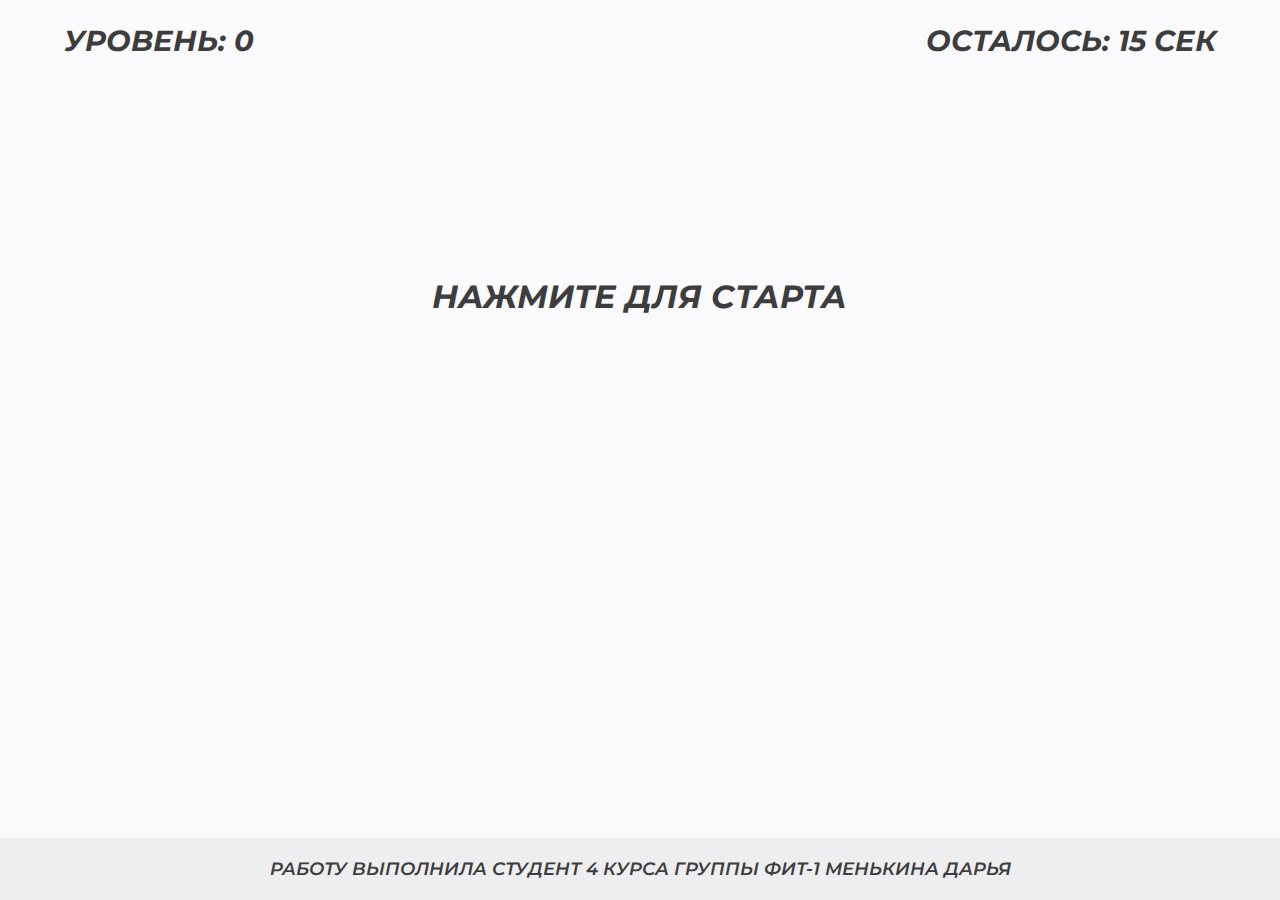
==== game.html @ 95ed6e05 "Add files via upload" ====
<!DOCTYPE html>
<html lang="ru">
<head>
	<meta charset="UTF-8">
	<meta name="viewport" content="width=device-width, initial-scale=1">
	<title>Цветные квадраты</title>
	<link rel="stylesheet" href="styles/normalize.css">
	<link rel="stylesheet" href="styles/style.css">
	<link href="https://fonts.googleapis.com/css2?family=Montserrat:ital,wght@0,400;0,600;0,700;0,800;1,400;1,600;1,700;1,800&display=swap" rel="stylesheet"> 
</head>

<body>
	<header class = "game-header">
		<h1 class = "level"> УРОВЕНЬ: 0 </h1>
		<h1 class = "timer"> ОСТАЛОСЬ: 15 СЕК </h1>
	</header>
	
	<main class = "playing-field">
		<ul class = "list-of-squares">
			<li> НАЖМИТЕ ДЛЯ СТАРТА </li>
		</ul>
	</main>
	
	<footer class = "footer">
		<p> РАБОТУ ВЫПОЛНИЛА СТУДЕНТ 4 КУРСА ГРУППЫ ФИТ-1 МЕНЬКИНА ДАРЬЯ </p>
	</footer>

	<script src = "script.js"></script>
</body>
</html>
---- styles/style.css ----
:root {
	/* Размер игрового поля */
	--playing-field-side: 430px;
	
	/* Цвета */
	--background-color: #FAFAFC;
	--text-color: #3D3D3D;
	--animation-color: #0336FF;
	--footer-color: #3D3D3D10;
	--light-gray: #A6ABAB;
}

/* Базовое поведение */
* {
	box-sizing: border-box;
}

body {
	font-family: 'Montserrat', sans-serif;
	font-size: 1rem;
    line-height: 1.5;
	color: var(--text-color);
	display: flex;
	flex-direction: column;
	align-items: stretch;
    min-height: 100vh;
	background-color: var(--background-color);
}

/* Стартовая страница */
/* Хэдер на стартовой странице */
.main-header {
	display: flex;
    align-items: center;
    justify-content: center;
    text-align: center;
	margin-top: 11rem;
	font-size: 1.5rem;
	
	opacity:0;	/*Элемент полностью прозрачный (невидимый)*/
	animation: show 1s 1;	/* Указываем название анимации, её время и количество повторов*/
	animation-fill-mode: forwards;	/* Чтобы элемент оставался в конечном состоянии анимации */
	animation-delay: 0.3s;	/* Задержка перед началом */
	
	transform: translate(-100px, 0);
	transition: all ease-in-out;
}

@keyframes show{
	0% {
		opacity:0;
		transition: all ease-in-out;
	}
	100% {
		opacity:1;
		transform: translate(0px, 0);
	}
}

/* Заголовки */ 
h1 {
	font-family: 'Montserrat', sans-serif;
	color: var(--text-color);
	font-weight: 700;
	font-style: italic;
}

/* Контент в основной части */
.main {
	margin-top: 0.3rem;
	text-align: center;
	
	opacity:0;	/*Элемент полностью прозрачный (невидимый)*/
	animation: show 1s 1;	/* Указываем название анимации, её время и количество повторов*/
	animation-fill-mode: forwards;	/* Чтобы элемент оставался в конечном состоянии анимации */
	animation-delay: 0.5s;	/* Задержка перед началом */
	
	transform: translate(-120px, 0);
	transition: all ease-in-out;
}

/* Кнопка "Начать" */ 
.start-button {
	transition: 0.5s;
	text-decoration: none;
	color: var(--background-color);
	font-weight: 700;
	font-style: italic;
	font-size: 2.7rem;
	background-color: var(--text-color);
	padding: 5px 15px;
}

/* "Начать" при наведении */
.start-button:hover {
	transition: 0.5s;
	box-shadow:
    -1px 1px var(--animation-color),
    -2px 2px var(--animation-color),
    -3px 3px var(--animation-color),
    -4px 4px var(--animation-color),
    -5px 5px var(--animation-color),
    -6px 6px var(--animation-color),
    -7px 7px var(--animation-color);
	-webkit-transform: translateX(7px);
	transform: translateX(7px);
}

/* Нажатие на кнопку начать */
.start-button:active {
	transition: 0.2s;
	box-shadow: none;
	font-size: 2.6rem;
}

/* Страница с игрой */
/* Хэдер на странице с игрой */
.game-header {
	display: flex;
    justify-content: space-between;
    text-align: center;
	margin-top: 0;
	font-size: 0.9rem;
}

/* Уровень */
.level {
	margin-left: 4rem;
}

/* Таймер */
.timer {
	margin-right: 4rem;
}

/* Игровое поле */
.playing-field {
	height: var(--playing-field-side);
	width: var(--playing-field-side);
	margin: 0 auto;
	display: flex;
}

/* Список квадратов для игры */
.list-of-squares {
	list-style: none;
	margin: 0;
	padding: 0;
	
	height: var(--playing-field-side) - 1;
    width: var(--playing-field-side) - 1;
	
	display: flex;
    flex-wrap: wrap;
	justify-content: center;
	align-items: center;
}

/* Элемент списка("приветственный" текст) */
.list-of-squares li {
	transition: 0.1s;
	font-weight: 700;
	font-style: italic;
	font-size: 2rem;
	
	display: flex;
	justify-content: center;
	align-items: center;
	cursor: pointer;
	border-radius: 0.1rem;
	margin: 1px;
}

/* Увеличиваем квадрат при наведении */
.list-of-squares li:hover {
	transform: scale(1.08);
	color: var(--animation-color);
}

/* Уменьшаем квадрат при клике */
.list-of-squares li:active {
	transform: scale(0.92);
	color: var(--text-color);
}

/* Подвал */
.footer {
	background-color: var(--footer-color);
	text-align: center;
	margin-top: auto;
}

/* Параграфы */ 
p {
	font-weight: 600;
	font-style: italic;
	font-size: 1.1rem;
}
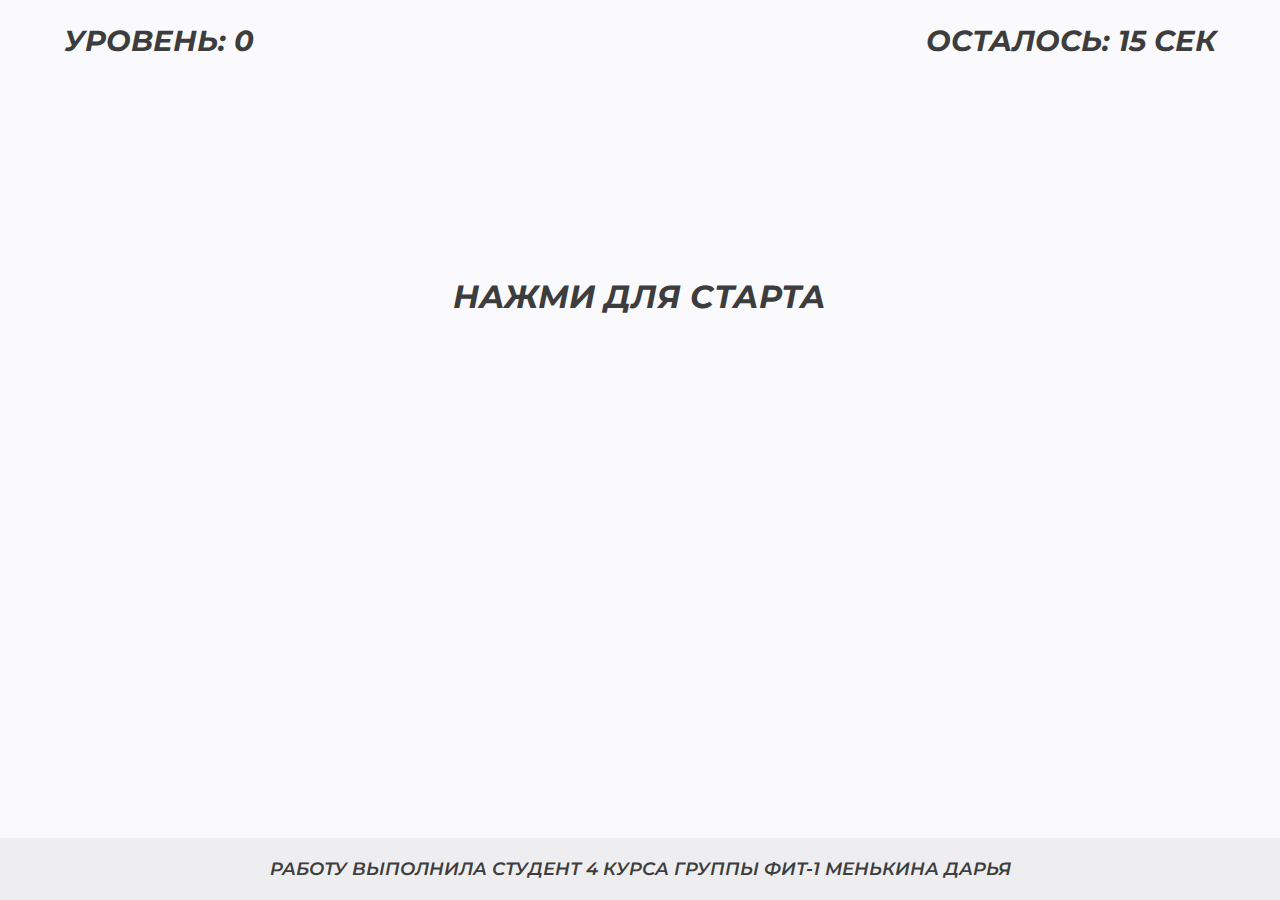
==== commit 22300c7d: "Update game.html" ====
--- a/game.html
+++ b/game.html
@@ -17,7 +17,7 @@
 	
 	<main class = "playing-field">
 		<ul class = "list-of-squares">
-			<li> НАЖМИТЕ ДЛЯ СТАРТА </li>
+			<li> НАЖМИ ДЛЯ СТАРТА </li>
 		</ul>
 	</main>
 	
